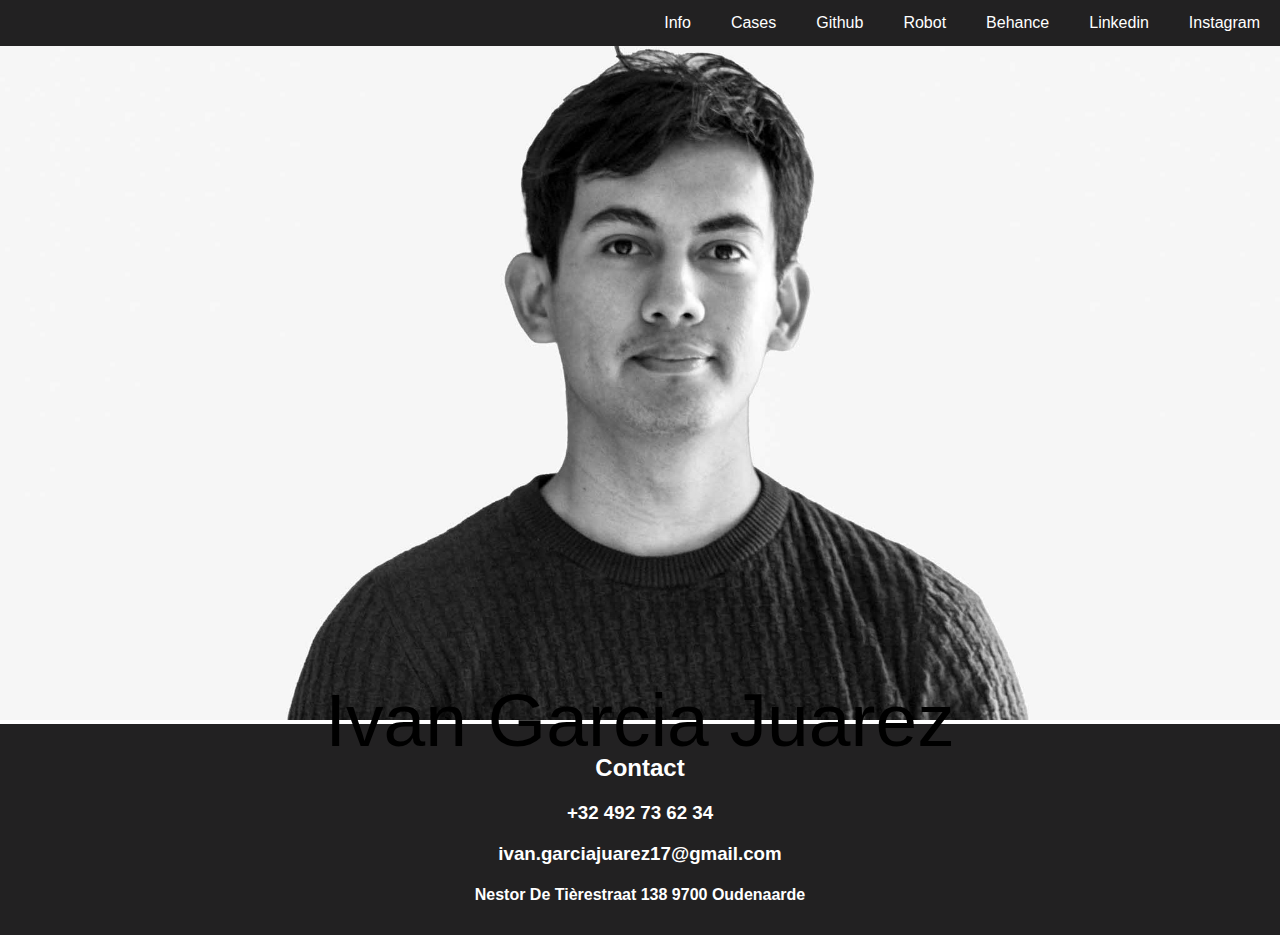
==== Index.html @ a3b06196 "Index up" ====
<!DOCTYPE html>
<html lang="en">

<head>

    <title>Ivan Garcia Juarez</title>
    <meta charset="UTF-8">
    <meta name="viewport" content="width=device-width, initial-scale=1">
    <link rel="stylesheet" href="css/styles.css">
      
    
<head>




<body>


  <div class="navbar"> 

    <a href="https://www.instagram.com/ivangarciajuarez">Instagram</a>
    <a href="https://www.linkedin.com/in/ivan-garcia-4a472b209/">Linkedin</a>
    <a href="https://www.behance.net/ivangarcia35">Behance</a>
    <a href="/robot/index.html">Robot</a>
    <a href="https://github.com/IvanGarciaJuarez/">Github</a>
    <a href="Cases.html">Cases</a>
    <a href="indexALG.html">Info</a>


    
</div>

      <img src="Start 1.jpg" style="width: 100%;" >
    <div class="centered"; style="font-size:75px;" >Ivan Garcia Juarez</div>
    
 </div>

 

 

    

     

      <div class="footer">
        <h2>Contact</h2>
        <h3>+32 492 73 62 34</h3>
        <h3>ivan.garciajuarez17@gmail.com</h3>
        <h4>Nestor De Tièrestraat 138
          9700 Oudenaarde</h4>  
            
            
      </div>

</body>

</html>
---- css/styles.css ----
* {
  box-sizing: border-box;
}

/* Style the body */
body {
  font-family: Arial, Helvetica, sans-serif;
  margin: 0;
}

/* Header/logo Title */
.header {
  padding: 80px;
  text-align: center; 
  background: #cea024;
  color: white;
}

/* Increase the font size of the heading */
.header h1 {
  font-size: 40px;
}

/* Style the top navigation bar */
.navbar {
  overflow: hidden;
  background-color: #222122;
  position: fixed; /* Set the navbar to fixed position */
  width: 100%;
}

/* Style the navigation bar links */
.navbar a {
  float: right;
  display: block;
  color: white;
  text-align: center;
  padding: 14px 20px;
  text-decoration: none;

}

/* Right-aligned link */
.navbar a.right {
  float: right;
}

/* Change color on hover */
.navbar a:hover {
  background-color: #ddd;
  color: black;
}

/* Change color on active */
.navbar a:active {
  background-color: rgb(92, 138, 245);
  color: black;
}


/* Column container */
.row {  
  display: -mimas-flexbox; /* IE10 */
  display: flex;
  -ms-flex-wrap: wrap; /* IE10 */
  flex-wrap: wrap;
}

/* Create two unequal columns that sits next to each other */
/* Sidebar/left column */
.side {
  -ms-flex: 30%; /* IE10 */
  flex: 30%;
  background-color: #799797;
  padding: 20px;
}

/* Main column */
.main {   
  -ms-flex: 70%; /* IE10 */
  flex: 70%;
  background-color: white;
  padding: 20px;
}

/* Fake image, just for this example */
.fakeimg {
  background-color: #aaa;
  width: 100%;
  padding: 20px;
}

/* Footer */
.footer {
  padding: 10px;
  text-align: center;
  background: #222122;
  color: white;
}

/* Responsive layout - when the screen is less than 700px wide, make the two columns stack on top of each other instead of next to each other */
@media screen and (max-width: 700px) {
  .row {   
    flex-direction: column;
  }
}

/* Responsive layout - when the screen is less than 400px wide, make the navigation links stack on top of each other instead of next to each other */
@media screen and (max-width: 400px) {
  .navbar a {
    float: none;
    width: 100%;
  }
}
* {box-sizing:border-box}

/* Slideshow container */
.slideshow-container {
  max-width: 1000px;
  position: relative;
  margin: auto;
}

/* Hide the images by default */
.mySlides {
  display: none;
}

/* Next & previous buttons */
.prev, .next {
  cursor: pointer;
  position: absolute;
  top: 50%;
  width: auto;
  margin-top: -22px;
  padding: 16px;
  color: white;
  font-weight: bold;
  font-size: 18px;
  transition: 0.6s ease;
  border-radius: 0 3px 3px 0;
  user-select: none;
}

/* Position the "next button" to the right */
.next {
  right: 0;
  border-radius: 3px 0 0 3px;
}

/* On hover, add a black background color with a little bit see-through */
.prev:hover, .next:hover {
  background-color: rgba(0,0,0,0.8);
}

/* Caption text */
.text {
  color: #f2f2f2;
  font-size: 15px;
  padding: 8px 12px;
  position: absolute;
  bottom: 8px;
  width: 100%;
  text-align: center;
}

/* Number text (1/3 etc) */
.numbertext {
  color: #f2f2f2;
  font-size: 12px;
  padding: 8px 12px;
  position: absolute;
  top: 0;
}

/* The dots/bullets/indicators */
.dot {
  cursor: pointer;
  height: 15px;
  width: 15px;
  margin: 0 2px;
  background-color: #bbb;
  border-radius: 50%;
  display: inline-block;
  transition: background-color 0.6s ease;
}

.active, .dot:hover {
  background-color: #717171;
}

/* Fading animation */
.fade {
  animation-name: fade;
  animation-duration: 1.5s;
}

@keyframes fade {
  from {opacity: .4}
  to {opacity: 1}
}


.container {
  position: relative;
  text-align: center;
  color: rgb(255, 255, 255);
}

.centered {
  position: absolute;
  top: 80%;
  left: 50%;
  transform: translate(-50%, -50%);
}
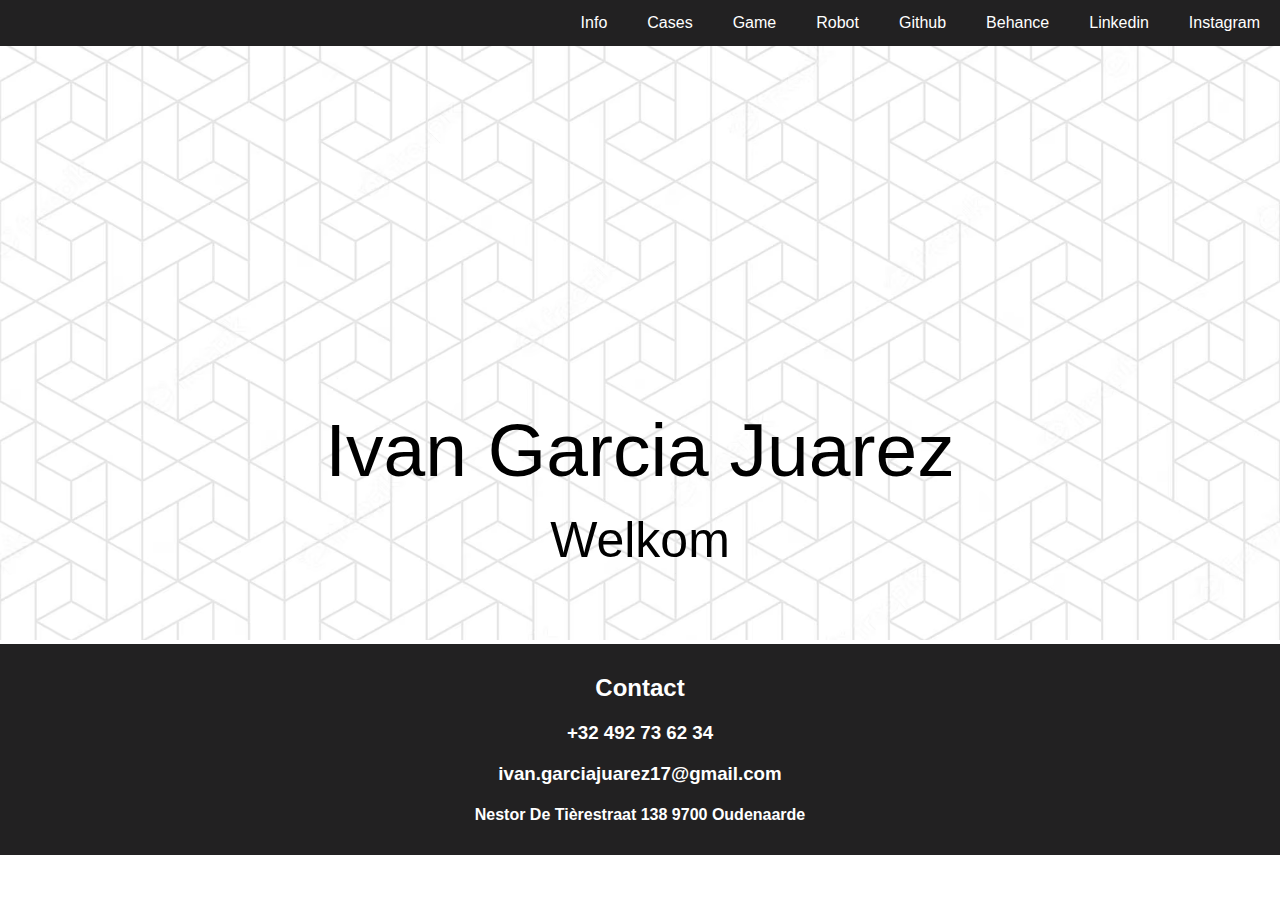
==== commit 43b1f36c: "Final update" ====
--- a/Index.html
+++ b/Index.html
@@ -11,39 +11,29 @@
     
 <head>
 
-
-
-
 <body>
-
 
   <div class="navbar"> 
 
     <a href="https://www.instagram.com/ivangarciajuarez">Instagram</a>
     <a href="https://www.linkedin.com/in/ivan-garcia-4a472b209/">Linkedin</a>
     <a href="https://www.behance.net/ivangarcia35">Behance</a>
-    <a href="/robot/index.html">Robot</a>
     <a href="https://github.com/IvanGarciaJuarez/">Github</a>
+    <a href="/robot/Robot.html">Robot</a>
+    <a href="/robot game/Robot game.html">Game</a> 
     <a href="Cases.html">Cases</a>
     <a href="indexALG.html">Info</a>
 
-
-    
+ 
 </div>
 
-      <img src="Start 1.jpg" style="width: 100%;" >
+      <img src="/Images/pattern.avif" style="width: 100%;" >
     <div class="centered"; style="font-size:75px;" >Ivan Garcia Juarez</div>
+    <div class="centered1"; style="font-size:50px;" >Welkom</div>
     
  </div>
 
  
-
- 
-
-    
-
-     
-
       <div class="footer">
         <h2>Contact</h2>
         <h3>+32 492 73 62 34</h3>
--- a/css/styles.css
+++ b/css/styles.css
@@ -71,7 +71,7 @@
 .side {
   -ms-flex: 30%; /* IE10 */
   flex: 30%;
-  background-color: #799797;
+  background-color: #d8d8d8;
   padding: 20px;
 }
 
@@ -209,18 +209,57 @@
 
 .centered {
   position: absolute;
-  top: 80%;
+  top: 50%;
   left: 50%;
   transform: translate(-50%, -50%);
 }
 
-
-
-
-
-
-
-
-
-
-
+.centered1 {
+  position: absolute;
+  top: 60%;
+  left: 50%;
+  transform: translate(-50%, -50%);
+}
+
+
+
+/* Style the top navigation bar1 */
+.navbar1 {
+  overflow: hidden;
+  background-color: #222122;
+  position: fixed; /* Set the navbar to fixed position */
+  left: 90%;
+}
+
+/* Style the navigation bar links */
+.navbar1 a {
+  float: right;
+  display: block;
+  color: white;
+  text-align: center;
+  padding: 14px 20px;
+  text-decoration: none;
+
+}
+
+/* Right-aligned link */
+.navbar1 a.right {
+  float: right;
+}
+
+/* Change color on hover */
+.navbar1 a:hover {
+  background-color: #ddd;
+  color: black;
+}
+
+/* Change color on active */
+.navbar1 a:active {
+  background-color: rgb(92, 138, 245);
+  color: black;
+}
+
+
+
+
+
